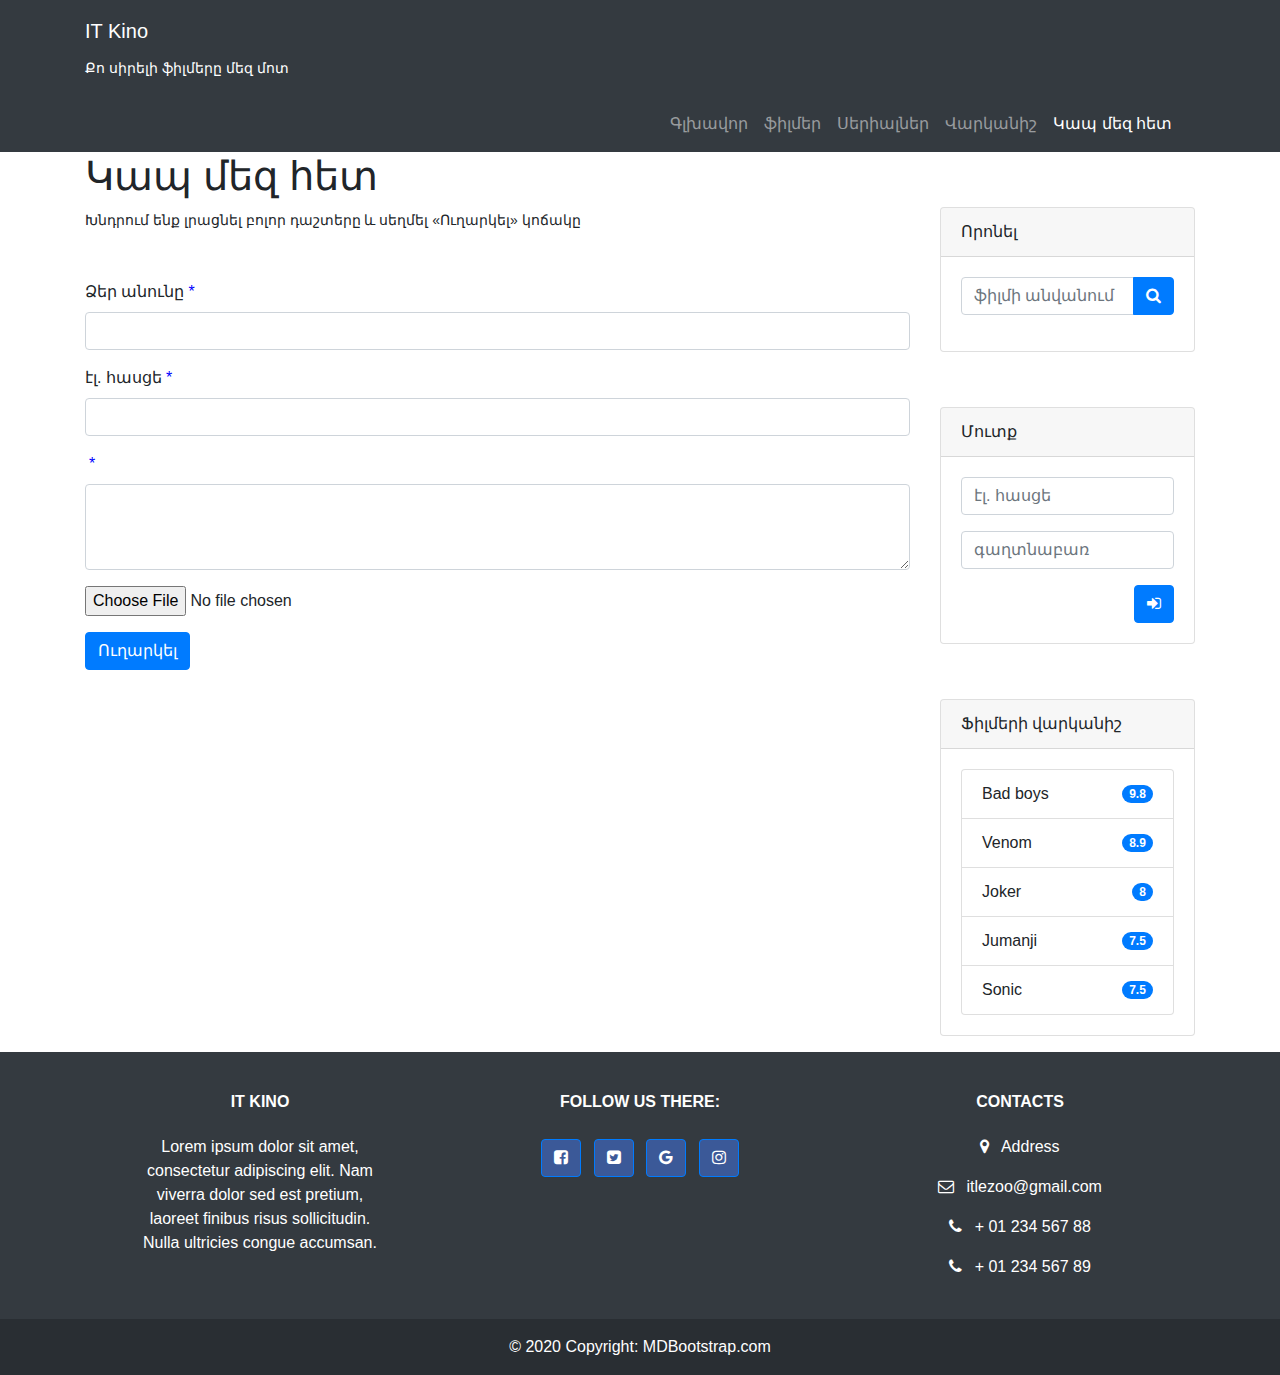
==== contacts.html @ f8b7d0e0 "added footer" ====
<!doctype html>
<html lang="en">
    <head>
        <!-- Required meta tags -->
        <meta charset="utf-8">
        <meta name="viewport" content="width=device-width, initial-scale=1, shrink-to-fit=no">
        <!-- Bootstrap CSS -->
        <link rel="stylesheet" href="assets/css/bootstrap.min.css">
        <!-- Custom CSS -->
        <link rel="stylesheet" href="assets/css/style.css">
        <!-- Font Awesome CDN -->
        <!--<link rel="stylesheet" href="https://cdn.jsdelivr.net/npm/@fortawesome/fontawesome-free@6.2.1/css/fontawesome.min.css" integrity="sha384-QYIZto+st3yW+o8+5OHfT6S482Zsvz2WfOzpFSXMF9zqeLcFV0/wlZpMtyFcZALm" crossorigin="anonymous">-->
        <link rel="stylesheet" href="https://cdn.jsdelivr.net/npm/font-awesome@4.7.0/css/font-awesome.min.css">
        <title>IT Kino</title>
    </head>
    <body>
        <header>
            <div class="container">
                <div class="row">
                    <div class="col-12">
                        <h1><a class="navbar-brand" href="#"> IT Kino</a></h1>
                        <p><small>Քո սիրելի ֆիլմերը մեզ մոտ</small></p>
                    </div>
                </div>
            </div>
            <nav class="navbar navbar-expand-lg navbar-dark bg-dark">
                <div class="container">
                    <div class="col-12">
                        <button class="navbar-toggler" type="button" data-toggle="collapse" data-target="#main-navbar" aria-controls="main-navbar" aria-expanded="false" aria-label="Toggle navigation">
                            <span class="navbar-toggler-icon"></span>
                        </button>
                        <div class="collapse navbar-collapse" id="main-navbar">
                            <ul class="navbar-nav ml-auto">
                                <li class="nav-item">
                                    <a class="nav-link" href="index.html">Գլխավոր <span class="sr-only">(current)</span></a>
                                </li>
                                <li class="nav-item">
                                    <a class="nav-link" href="films.html">ֆիլմեր</a>
                                </li>
                                <li class="nav-item">
                                    <a class="nav-link" href="serials.html">Սերիալներ</a>
                                </li>
                                <li class="nav-item">
                                    <a class="nav-link" href="ratings.html">Վարկանիշ</a>
                                </li>
                                <li class="nav-item active">
                                    <a class="nav-link" href="#">Կապ մեզ հետ</a>
                                </li>
                            </ul>
                        </div>
                    </div>
                </div>
            </nav>
        </header>
        <div class="wrapper">
            <div class="container">
                <div class="row">
                    <div class="col-md-9 col-12">
                        <h1>Կապ մեզ հետ</h1>
                        <small>Խնդրում ենք լրացնել բոլոր դաշտերը և սեղմել «Ուղարկել» կոճակը</small>
                        <div class="mt-5"></div>
                        <form class="contact-form">
                            <div class="form-group">
                                <label for="#name">Ձեր անունը</label>
                                <input type="text" class="form-control" id="name" required>
                            </div>
                            <div class="form-group">
                                <label for="#email">էլ. հասցե</label>
                                <input type="email" class="form-control" id="email" required>
                            </div>
                            <div class="form-group">
                                <label for="message"></label>
                                <textarea name="message" class="form-control" rows="3" id="message" required></textarea>
                            </div>
                            <div class="form-group">
                                <input type="file">
                            </div>
                            <button type="submit" class="btn btn-primary">Ուղարկել</button>
                        </form>
                    </div>
                    <div class="col-12 col-md-3">
                        <div class="card margin-top-55">
                            <div class="card-header">
                               Որոնել
                            </div>
                            <div class="card-body">
                                <form>
                                    <div class="form-group">
                                        <div class="input-group">
                                            <input type="text" class="form-control" placeholder="ֆիլմի անվանում" name="s" aria-describedby="search-btn">
                                            <div class="input-group-append">
                                                <button class="btn btn-primary" type="submit" id="search-btn">
                                                    <i class="fa fa-search" aria-hidden="true"></i>
                                                </button>
                                            </div>
                                        </div>                            
                                    </div>
                                </form>
                            </div>
                        </div>
                        <div class="card margin-top-55 card-login">
                            <div class="card-header">
                               Մուտք
                            </div>
                            <div class="card-body">
                                <form method="post">
                                    <div class="form-group">
                                        <input type="email" class="form-control" id="email-input" placeholder="էլ. հասցե">
                                    </div>
                                    <div class="form-group">
                                        <input type="password" class="form-control" id="password-input" placeholder="գաղտնաբառ">
                                    </div>
                                    <button type="submit" class="btn btn-primary">
                                        <i class="fa fa-sign-in" aria-hidden="true"></i>
                                    </button>
                                </form>
                            </div>
                        </div>
                        <div class="card margin-top-55">
                            <div class="card-header">
                               Ֆիլմերի վարկանիշ
                            </div>
                            <div class="card-body">
                                <ul class="list-group">
                                    <li class="list-group-item d-flex justify-content-between align-items-center">
                                        Bad boys
                                        <span class="badge badge-primary badge-pill">9.8</span>
                                    </li>
                                    <li class="list-group-item d-flex justify-content-between align-items-center">
                                        Venom
                                        <span class="badge badge-primary badge-pill">8.9</span>
                                    </li>
                                    <li class="list-group-item d-flex justify-content-between align-items-center">
                                        Joker
                                        <span class="badge badge-primary badge-pill">8</span>
                                    </li>
                                    <li class="list-group-item d-flex justify-content-between align-items-center">
                                        Jumanji
                                        <span class="badge badge-primary badge-pill">7.5</span>
                                    </li>
                                    <li class="list-group-item d-flex justify-content-between align-items-center">
                                        Sonic
                                        <span class="badge badge-primary badge-pill">7.5</span>
                                    </li>
                                </ul>
                            </div>
                        </div>
                    </div>
                </div>
            </div>
        </div>
        <footer class="text-lg-start text-white">
            <div class="container py-4 pb-0">
                <div class="row">
                    <!-- Grid column -->
                    <div class=" text-center col-md-3 col-lg-3 col-xl-3 mx-auto mt-3">
                        <h6 class="text-uppercase mb-4 font-weight-bold">
                            IT Kino
                        </h6>
                        <p class="font-weight-lighter">
                            Lorem ipsum dolor sit amet, consectetur adipiscing elit. Nam viverra dolor sed est pretium, laoreet finibus risus sollicitudin. Nulla ultricies congue accumsan. 
                        </p>
                    </div>
                    <div class=" text-center col-md-4 col-lg-3 col-xl-3 mx-auto mt-3">
                        <h6 class="text-uppercase mb-4 font-weight-bold">Follow us there:</h6>
                        <!-- Facebook -->
                        <a class="btn btn-primary btn-floating m-1" style="background-color: #3b5998" href="#!" role="button">
                            <i class="fa fa-facebook-square" aria-hidden="true"></i>
                        </a>
                        <!-- Twitter -->
                        <a class="btn btn-primary btn-floating m-1" style="background-color: #3b5998" href="#!" role="button">
                            <i class="fa fa-twitter-square" aria-hidden="true"></i>
                        </a>
                        <!-- Google -->
                        <a class="btn btn-primary btn-floating m-1" style="background-color: #3b5998" href="#!" role="button">
                            <i class="fa fa-google" aria-hidden="true"></i>
                        </a>
            
                        <!-- Instagram -->
                        <a class="btn btn-primary btn-floating m-1" style="background-color: #3b5998" href="#!" role="button">
                            <i class="fa fa-instagram" aria-hidden="true"></i>
                        </a>
                    </div>
                    <!-- Grid column -->
                    <div class=" text-center col-md-4 col-lg-3 col-xl-3 mx-auto mt-3">
                        <h6 class="text-uppercase mb-4 font-weight-bold">Contacts</h6>
                        <p>
                            <i class="fa fa-map-marker mr-2" aria-hidden="true"></i> 
                            Address
                        </p>
                        <p>
                            <i class="fa fa-envelope-o mr-2" aria-hidden="true"></i> 
                            itlezoo@gmail.com
                        </p>
                        <p>
                            <i class="fa fa-phone mr-2" aria-hidden="true"></i> 
                            + 01 234 567 88</p>
                        <p>
                            <i class="fa fa-phone mr-2" aria-hidden="true"></i> 
                            + 01 234 567 89</p>
                    </div>
                </div>
            </div>
            <div class="text-center font-weight-lighter p-3" style="background-color: rgba(0, 0, 0, 0.2)">
                © 2020 Copyright:
                <a class="text-white" href="https://mdbootstrap.com/">MDBootstrap.com</a>
            </div>
        </footer>
        <!-- Optional JavaScript -->
        <script src="https://cdn.jsdelivr.net/npm/jquery@3.5.1/dist/jquery.slim.min.js" integrity="sha384-DfXdz2htPH0lsSSs5nCTpuj/zy4C+OGpamoFVy38MVBnE+IbbVYUew+OrCXaRkfj" crossorigin="anonymous"></script>
        <script src="https://cdn.jsdelivr.net/npm/popper.js@1.16.1/dist/umd/popper.min.js" integrity="sha384-9/reFTGAW83EW2RDu2S0VKaIzap3H66lZH81PoYlFhbGU+6BZp6G7niu735Sk7lN" crossorigin="anonymous"></script>
        <script src="assets/js/bootstrap.min.js"></script>
    </body>
</html>
---- assets/css/style.css ----
html, body {
    height: 100%;
}

a, a:hover, a:active {
    text-decoration: none;
    color: inherit;
}

header, footer {
    background-color: #343a40;
}

header>.container {
    color: #fff;
}

.wrapper {
    min-height: 100%;
}

.film-groups {
    margin-bottom: 50px;
}

.film-groups-card {
    border: none;
}

.film-groups-card > .card-body {
    padding: 0;
}

.film-groups-card  .btn {
    float: right;
}

.margin-top-55 {
    margin-top: 55px;
}

.card-login .btn {
    float: right;
}
    
.contact-form label::after {
    content: "*"; 
    color: blue;
    margin-left: 4px; 
}
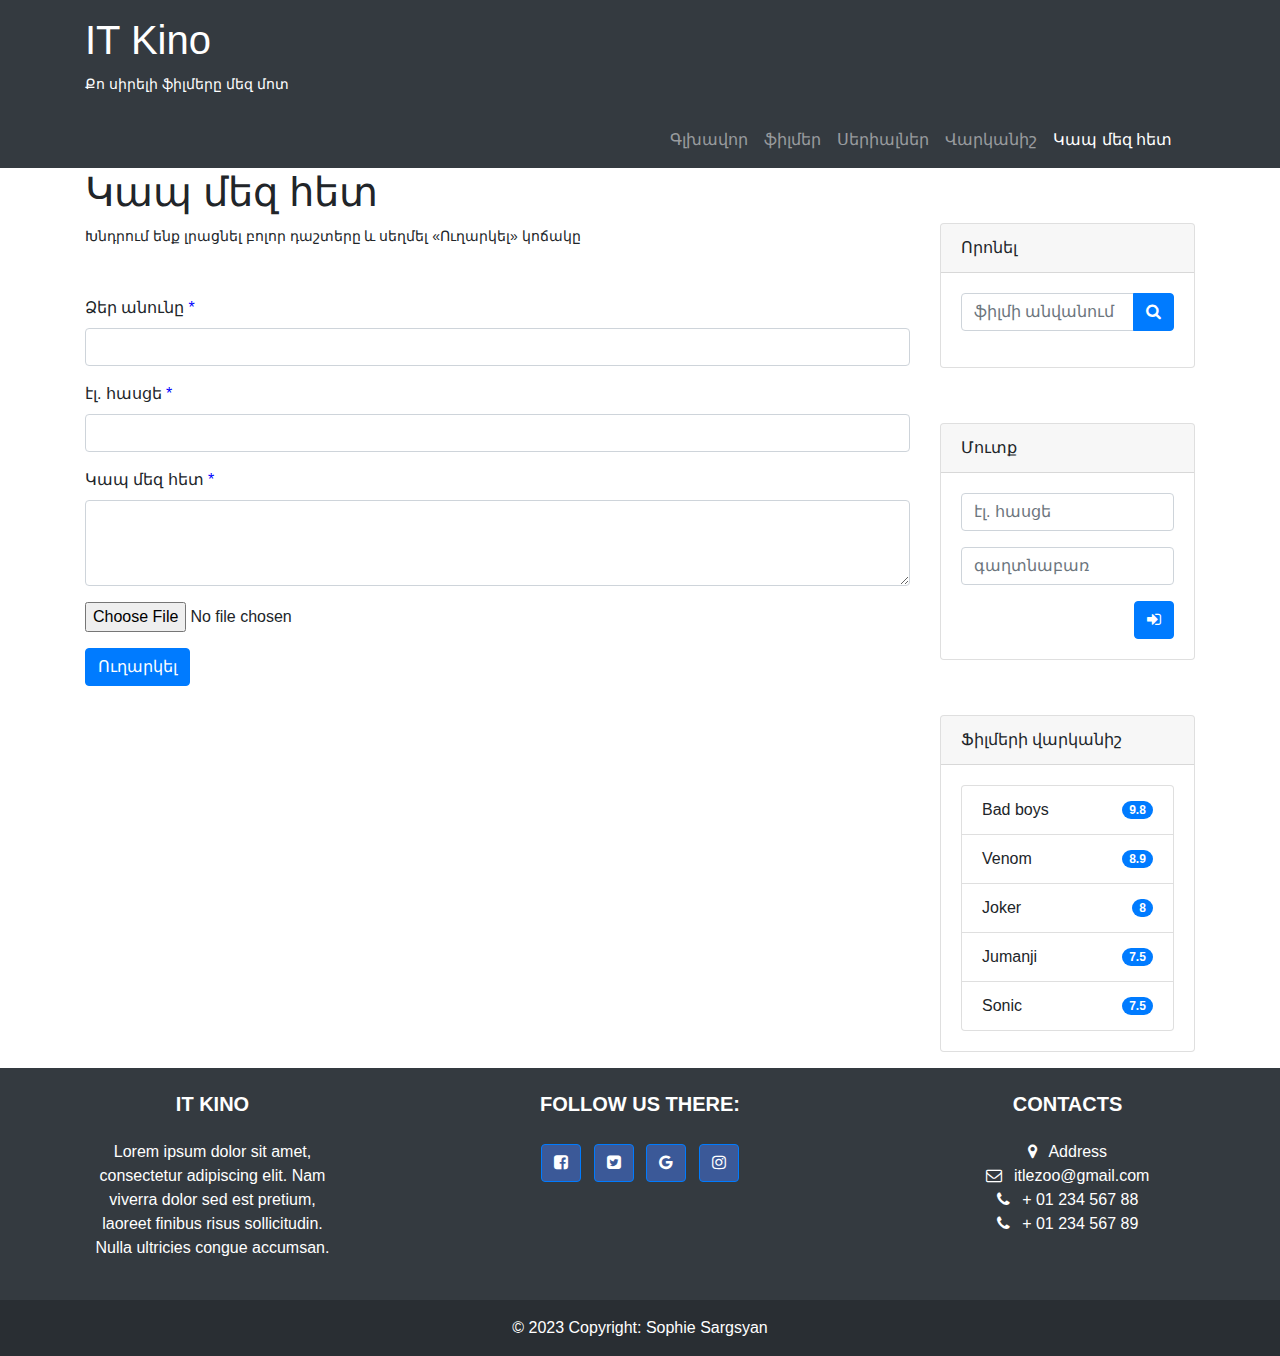
==== commit 05751269: "some updates" ====
--- a/contacts.html
+++ b/contacts.html
@@ -8,7 +8,7 @@
         <link rel="stylesheet" href="assets/css/bootstrap.min.css">
         <!-- Custom CSS -->
         <link rel="stylesheet" href="assets/css/style.css">
-        <!-- Font Awesome CDN -->
+        <!-- Font Awesome CDN --> 
         <!--<link rel="stylesheet" href="https://cdn.jsdelivr.net/npm/@fortawesome/fontawesome-free@6.2.1/css/fontawesome.min.css" integrity="sha384-QYIZto+st3yW+o8+5OHfT6S482Zsvz2WfOzpFSXMF9zqeLcFV0/wlZpMtyFcZALm" crossorigin="anonymous">-->
         <link rel="stylesheet" href="https://cdn.jsdelivr.net/npm/font-awesome@4.7.0/css/font-awesome.min.css">
         <title>IT Kino</title>
@@ -17,8 +17,8 @@
         <header>
             <div class="container">
                 <div class="row">
-                    <div class="col-12">
-                        <h1><a class="navbar-brand" href="#"> IT Kino</a></h1>
+                    <div class="col-12  mt-3">
+                        <h1><a href="#"> IT Kino</a></h1>
                         <p><small>Քո սիրելի ֆիլմերը մեզ մոտ</small></p>
                     </div>
                 </div>
@@ -62,18 +62,18 @@
                         <form class="contact-form">
                             <div class="form-group">
                                 <label for="#name">Ձեր անունը</label>
-                                <input type="text" class="form-control" id="name" required>
+                                <input type="text" name="name" class="form-control" id="name" required>
                             </div>
                             <div class="form-group">
                                 <label for="#email">էլ. հասցե</label>
-                                <input type="email" class="form-control" id="email" required>
-                            </div>
-                            <div class="form-group">
-                                <label for="message"></label>
+                                <input type="email" name="email" class="form-control" id="email" required>
+                            </div>
+                            <div class="form-group">
+                                <label for="message">Կապ մեզ հետ</label>
                                 <textarea name="message" class="form-control" rows="3" id="message" required></textarea>
                             </div>
                             <div class="form-group">
-                                <input type="file">
+                                <input type="file" name="file">
                             </div>
                             <button type="submit" class="btn btn-primary">Ուղարկել</button>
                         </form>
@@ -87,7 +87,7 @@
                                 <form>
                                     <div class="form-group">
                                         <div class="input-group">
-                                            <input type="text" class="form-control" placeholder="ֆիլմի անվանում" name="s" aria-describedby="search-btn">
+                                            <input type="text" class="form-control" placeholder="ֆիլմի անվանում" name="search" aria-describedby="search-btn">
                                             <div class="input-group-append">
                                                 <button class="btn btn-primary" type="submit" id="search-btn">
                                                     <i class="fa fa-search" aria-hidden="true"></i>
@@ -105,10 +105,10 @@
                             <div class="card-body">
                                 <form method="post">
                                     <div class="form-group">
-                                        <input type="email" class="form-control" id="email-input" placeholder="էլ. հասցե">
+                                        <input type="email" name="email" class="form-control" id="email-input" placeholder="էլ. հասցե">
                                     </div>
                                     <div class="form-group">
-                                        <input type="password" class="form-control" id="password-input" placeholder="գաղտնաբառ">
+                                        <input type="password" name="password" class="form-control" id="password-input" placeholder="գաղտնաբառ">
                                     </div>
                                     <button type="submit" class="btn btn-primary">
                                         <i class="fa fa-sign-in" aria-hidden="true"></i>
@@ -151,59 +151,60 @@
         </div>
         <footer class="text-lg-start text-white">
             <div class="container py-4 pb-0">
-                <div class="row">
+                <div class="row justify-content-between">
                     <!-- Grid column -->
-                    <div class=" text-center col-md-3 col-lg-3 col-xl-3 mx-auto mt-3">
-                        <h6 class="text-uppercase mb-4 font-weight-bold">
+                    <div class=" text-center col-md-3 col-lg-3 col-xl-3">
+                        <h5 class="text-uppercase mb-4 font-weight-bold">
                             IT Kino
-                        </h6>
+                        </h5>
                         <p class="font-weight-lighter">
                             Lorem ipsum dolor sit amet, consectetur adipiscing elit. Nam viverra dolor sed est pretium, laoreet finibus risus sollicitudin. Nulla ultricies congue accumsan. 
                         </p>
                     </div>
-                    <div class=" text-center col-md-4 col-lg-3 col-xl-3 mx-auto mt-3">
-                        <h6 class="text-uppercase mb-4 font-weight-bold">Follow us there:</h6>
+                    <div class=" text-center col-md-4 col-lg-3 col-xl-3">
+                        <h5 class="text-uppercase mb-4 font-weight-bold">Follow us there:</h5>
                         <!-- Facebook -->
-                        <a class="btn btn-primary btn-floating m-1" style="background-color: #3b5998" href="#!" role="button">
+                        <a href="https://www.facebook.com" class="btn btn-primary btn-floating m-1" style="background-color: #3b5998" href="#!" role="button" target="_blank">
                             <i class="fa fa-facebook-square" aria-hidden="true"></i>
                         </a>
                         <!-- Twitter -->
-                        <a class="btn btn-primary btn-floating m-1" style="background-color: #3b5998" href="#!" role="button">
+                        <a href="https://www.twitter.com" class="btn btn-primary btn-floating m-1" style="background-color: #3b5998" href="#!" role="button" target="_blank">
                             <i class="fa fa-twitter-square" aria-hidden="true"></i>
                         </a>
                         <!-- Google -->
-                        <a class="btn btn-primary btn-floating m-1" style="background-color: #3b5998" href="#!" role="button">
+                        <a href="https://www.google.com" class="btn btn-primary btn-floating m-1" style="background-color: #3b5998" href="#!" role="button" target="_blank">
                             <i class="fa fa-google" aria-hidden="true"></i>
                         </a>
-            
                         <!-- Instagram -->
-                        <a class="btn btn-primary btn-floating m-1" style="background-color: #3b5998" href="#!" role="button">
+                        <a href="https://www.instagram.com" class="btn btn-primary btn-floating m-1" style="background-color: #3b5998" href="#!" role="button" target="_blank">
                             <i class="fa fa-instagram" aria-hidden="true"></i>
                         </a>
                     </div>
                     <!-- Grid column -->
-                    <div class=" text-center col-md-4 col-lg-3 col-xl-3 mx-auto mt-3">
-                        <h6 class="text-uppercase mb-4 font-weight-bold">Contacts</h6>
-                        <p>
+                    <div class=" text-center col-md-4 col-lg-3 col-xl-3">
+                        <h5 class="text-uppercase mb-4 font-weight-bold">Contacts</h5>
+                        <address class="text-decoration-none m-0">
                             <i class="fa fa-map-marker mr-2" aria-hidden="true"></i> 
                             Address
-                        </p>
-                        <p>
+                        </address>
+                        <a href="mailto:email@example.com" class="text-decoration-none d-block">
                             <i class="fa fa-envelope-o mr-2" aria-hidden="true"></i> 
                             itlezoo@gmail.com
-                        </p>
-                        <p>
+                        </a>
+                        <a href="tel:123456789" class="text-decoration-none d-block">
                             <i class="fa fa-phone mr-2" aria-hidden="true"></i> 
-                            + 01 234 567 88</p>
-                        <p>
+                            + 01 234 567 88
+                        </a>
+                        <a href="tel:123456789" class="text-decoration-none d-block">
                             <i class="fa fa-phone mr-2" aria-hidden="true"></i> 
-                            + 01 234 567 89</p>
+                            + 01 234 567 89
+                        </a>
                     </div>
                 </div>
             </div>
             <div class="text-center font-weight-lighter p-3" style="background-color: rgba(0, 0, 0, 0.2)">
-                © 2020 Copyright:
-                <a class="text-white" href="https://mdbootstrap.com/">MDBootstrap.com</a>
+                © 2023 Copyright:
+                <a class="text-white" href="#">Sophie Sargsyan</a>
             </div>
         </footer>
         <!-- Optional JavaScript -->
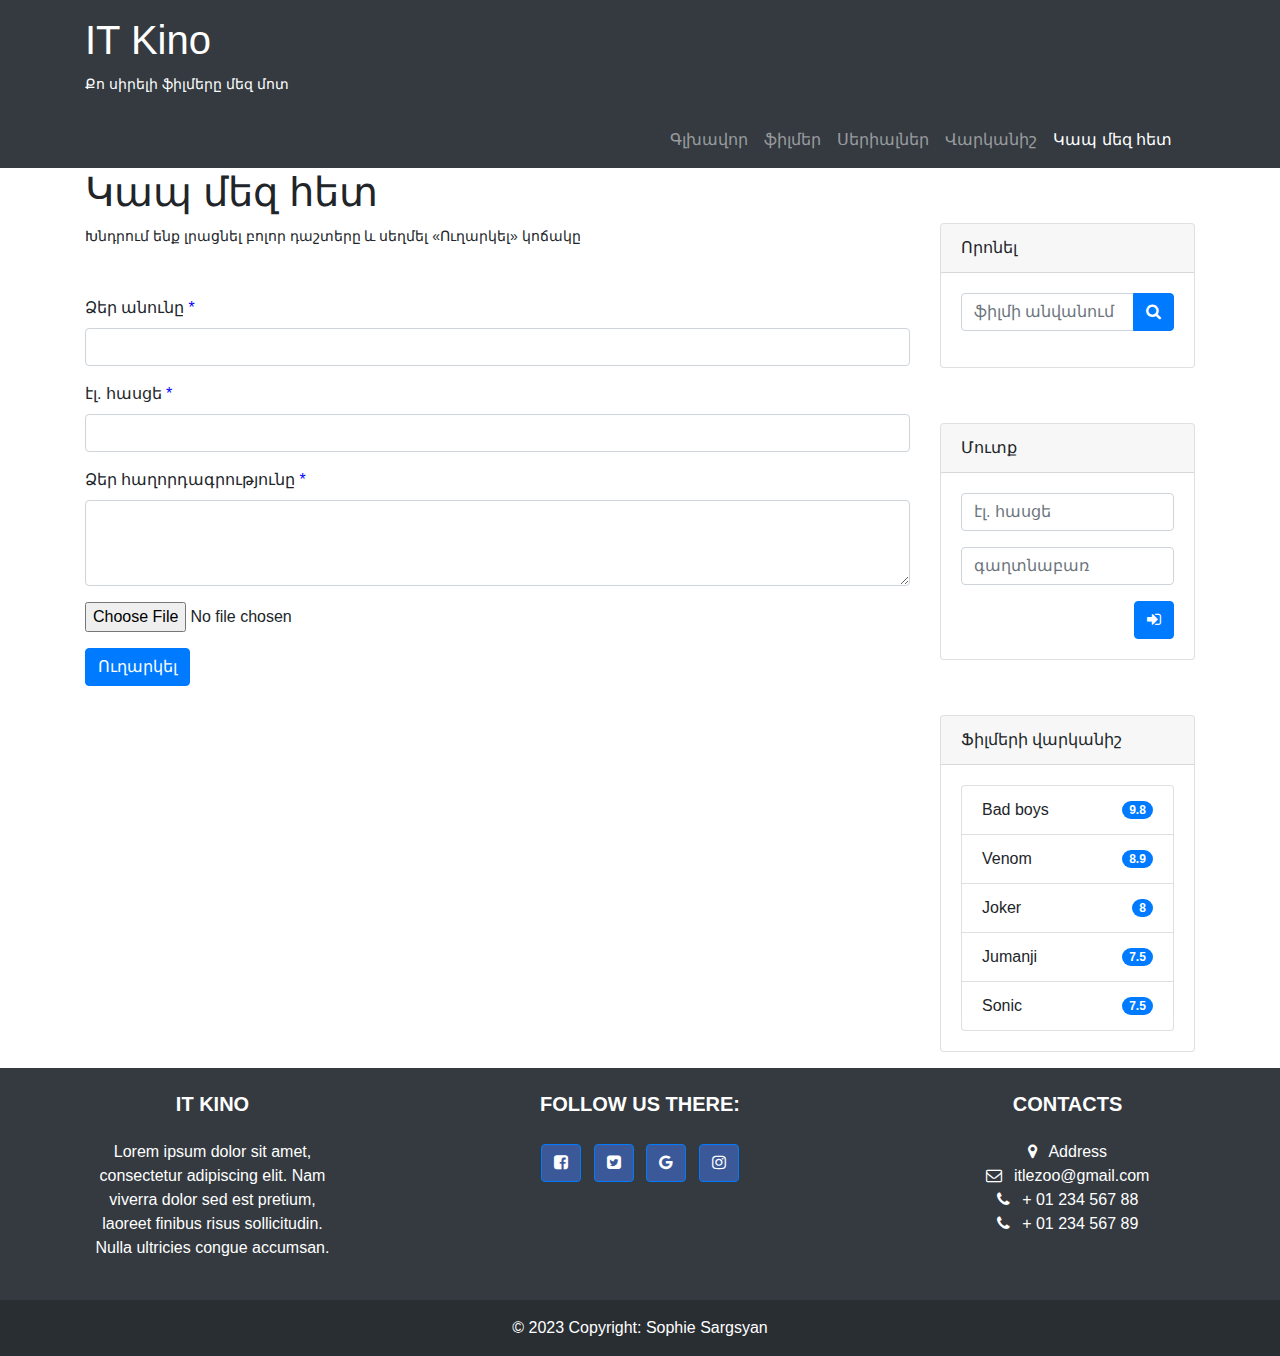
==== commit 92f8c28c: "some updages" ====
--- a/contacts.html
+++ b/contacts.html
@@ -69,7 +69,7 @@
                                 <input type="email" name="email" class="form-control" id="email" required>
                             </div>
                             <div class="form-group">
-                                <label for="message">Կապ մեզ հետ</label>
+                                <label for="message">Ձեր հաղորդագրությունը</label>
                                 <textarea name="message" class="form-control" rows="3" id="message" required></textarea>
                             </div>
                             <div class="form-group">
